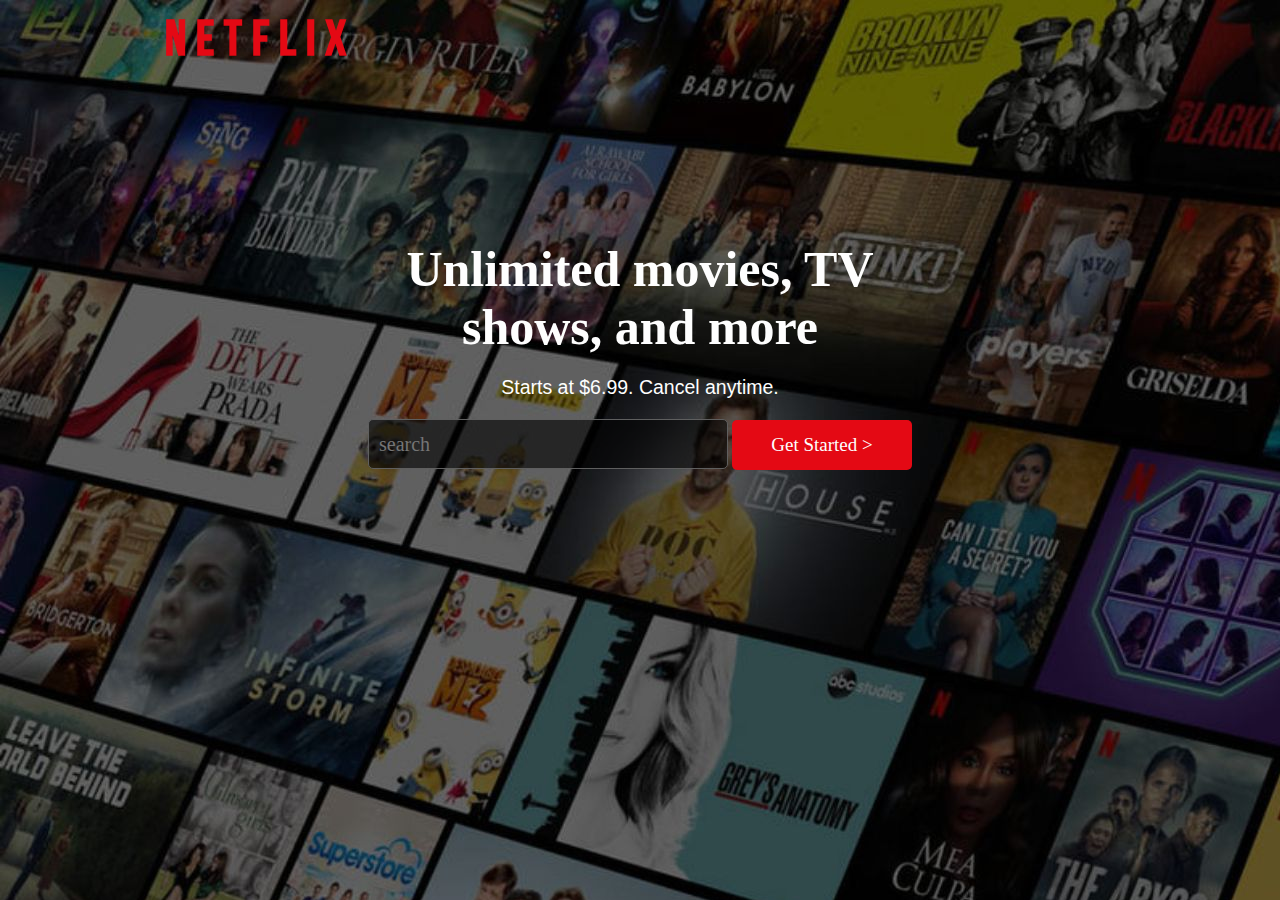
==== Home.html @ c8d7f1a7 "assets" ====
<html>
<head>
    <title>My First Web</title>
    <style>
        *{
            margin:0;
        }
        @font-face{
        font-family:"net";
        src:url("BebasNeue.otf")   
        }
        .header{
            color:rgb(228,9,20);
            font-size:50px;
            text-align:left;
            font-family:"net";
            padding-left:165px;
            padding-top:10px;
            padding-bottom: 20px;
            letter-spacing:3.5px;
            transition: 0.2s;    
        }
        .header:hover{
            transition: 0.2s;
            letter-spacing:10px;

        }
        .bg{
            background-image:url("canva\ netflix\ bg.jpg")
        }
        .sub{
            color: rgb(254, 254, 254);
            text-align: center;
            font-size: 50px;
            padding-top: 150px;
            font-family: arial black;
        }
        .payment{
            color:rgb(254, 254, 254);
            text-align: center;
            font-size: 19.5px;
            padding-top: 20px;
            font-family: arial;
            font-weight:525;
           
        }
        .searchbar{
            width: 360px;
            height: 50px;
            font-size: 20px;
            margin-top: 20px;
            border-radius: 5px;
            background-color: rgba(0,0,0,.6);
            padding-top: 10px;
            padding-bottom: 10px;
            padding-left: 10px;
            font-family: 'Times New Roman', Times, serif;
            color:rgb(254, 254, 254);
            border:1px solid rgb(95,95,95);
            
        }
        .startbutton{
            width: 180px;
            height: 50px;
            border-radius: 5px;
            background-color:rgb(228,9,20);
            color:rgb(254, 254, 254);
            border:none;
            font-family: arial black;
            font-size:19px;
            transition: 0.2s;
        }
        .startbutton:hover{
            background-color:rgb(185, 9, 18);
            transition: 10s;
            width:200px;
            height: 2000px;
            border-radius: 10px;
        }
          

    </style>
</head>
<body class="bg">
    <h1 class="header">Netflix</h1>
    <h1 class="sub">Unlimited movies, TV <br> shows, and more</h1>
    <p class="payment">Starts at $6.99. Cancel anytime.</p>
    <form>
        <center>
        <input type="text" placeholder="search" class="searchbar">
        <input type="submit" value="Get Started >" class="startbutton">
        </center>
    </form>
   
</body>
</html>
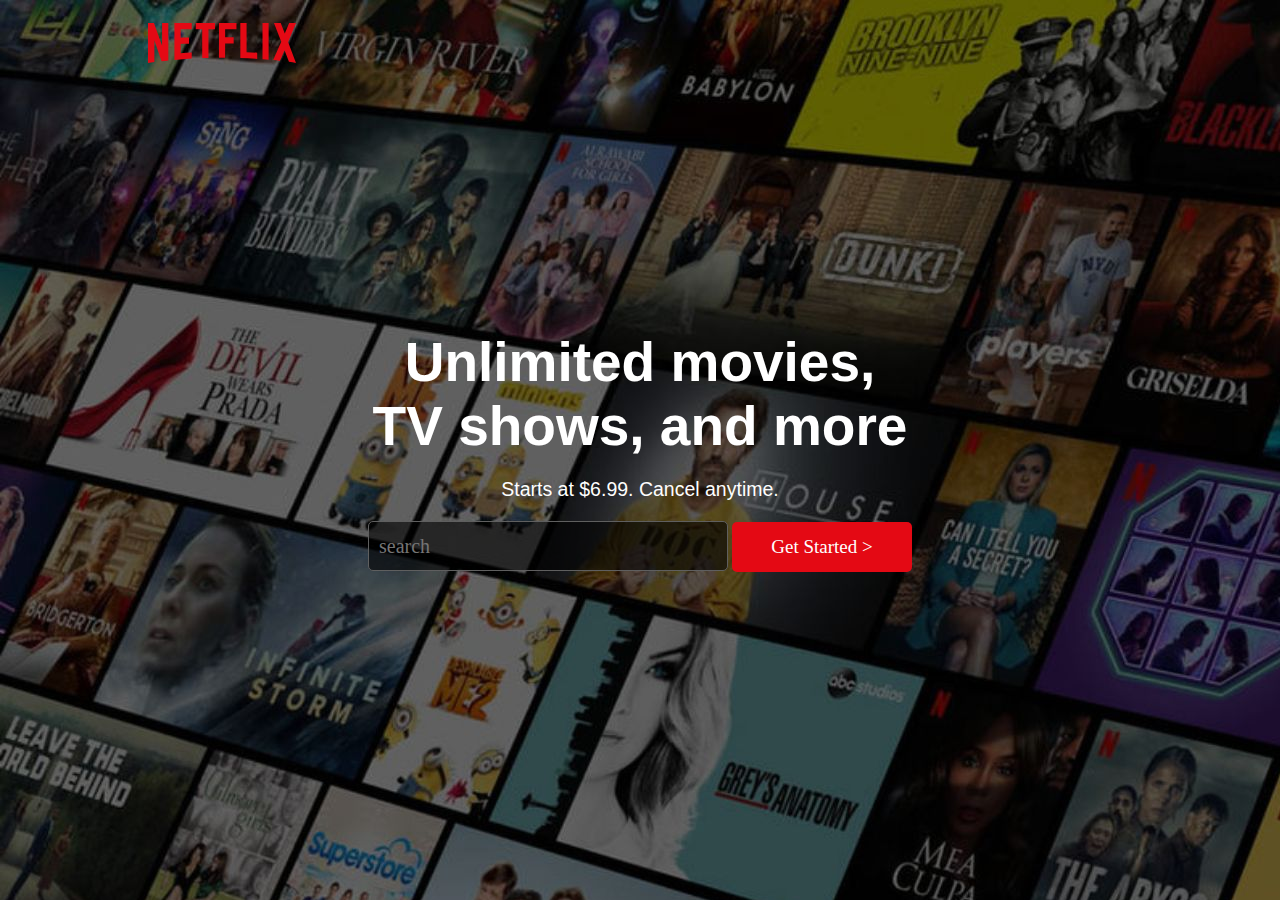
==== commit c81ac4aa: "Update 12/22/24" ====
--- a/Home.html
+++ b/Home.html
@@ -7,33 +7,26 @@
         }
         @font-face{
         font-family:"net";
-        src:url("BebasNeue.otf")   
+        src:url("font/BebasNeue.otf")   
         }
         .header{
-            color:rgb(228,9,20);
-            font-size:50px;
-            text-align:left;
-            font-family:"net";
-            padding-left:165px;
-            padding-top:10px;
-            padding-bottom: 20px;
-            letter-spacing:3.5px;
-            transition: 0.2s;    
-        }
-        .header:hover{
-            transition: 0.2s;
-            letter-spacing:10px;
-
+            fill:#e40914;
+            margin-left:148px;
+            margin-top:23px;    
+            margin-bottom: 20px;
+            width: 148px;
+            height: 40px;
         }
         .bg{
-            background-image:url("canva\ netflix\ bg.jpg")
+            background-image:url("img/canva\ netflix\ bg.jpg")
         }
         .sub{
-            color: rgb(254, 254, 254);
+            color: rgb(255, 255, 255);
             text-align: center;
-            font-size: 50px;
-            padding-top: 150px;
-            font-family: arial black;
+            font-size: 55px;
+            padding-top: 247px;
+            font-family: Netflix Sans, Helvetica Neue, Segoe UI, Roboto, Ubuntu, sans-serif;
+            font-weight: 850;
         }
         .payment{
             color:rgb(254, 254, 254);
@@ -75,15 +68,15 @@
             transition: 10s;
             width:200px;
             height: 2000px;
-            border-radius: 10px;
+            border-radius: 9px;
         }
           
 
     </style>
 </head>
 <body class="bg">
-    <h1 class="header">Netflix</h1>
-    <h1 class="sub">Unlimited movies, TV <br> shows, and more</h1>
+    <svg viewBox="0 0 111 30" version="1.1" xmlns="http://www.w3.org/2000/svg" xmlns:xlink="http://www.w3.org/1999/xlink" aria-hidden="true" role="img" class="header"><g><path d="M105.06233,14.2806261 L110.999156,30 C109.249227,29.7497422 107.500234,29.4366857 105.718437,29.1554972 L102.374168,20.4686475 L98.9371075,28.4375293 C97.2499766,28.1563408 95.5928391,28.061674 93.9057081,27.8432843 L99.9372012,14.0931671 L94.4680851,-5.68434189e-14 L99.5313525,-5.68434189e-14 L102.593495,7.87421502 L105.874965,-5.68434189e-14 L110.999156,-5.68434189e-14 L105.06233,14.2806261 Z M90.4686475,-5.68434189e-14 L85.8749649,-5.68434189e-14 L85.8749649,27.2499766 C87.3746368,27.3437061 88.9371075,27.4055675 90.4686475,27.5930265 L90.4686475,-5.68434189e-14 Z M81.9055207,26.93692 C77.7186241,26.6557316 73.5307901,26.4064111 69.250164,26.3117443 L69.250164,-5.68434189e-14 L73.9366389,-5.68434189e-14 L73.9366389,21.8745899 C76.6248008,21.9373887 79.3120255,22.1557784 81.9055207,22.2804387 L81.9055207,26.93692 Z M64.2496954,10.6561065 L64.2496954,15.3435186 L57.8442216,15.3435186 L57.8442216,25.9996251 L53.2186709,25.9996251 L53.2186709,-5.68434189e-14 L66.3436123,-5.68434189e-14 L66.3436123,4.68741213 L57.8442216,4.68741213 L57.8442216,10.6561065 L64.2496954,10.6561065 Z M45.3435186,4.68741213 L45.3435186,26.2498828 C43.7810479,26.2498828 42.1876465,26.2498828 40.6561065,26.3117443 L40.6561065,4.68741213 L35.8121661,4.68741213 L35.8121661,-5.68434189e-14 L50.2183897,-5.68434189e-14 L50.2183897,4.68741213 L45.3435186,4.68741213 Z M30.749836,15.5928391 C28.687787,15.5928391 26.2498828,15.5928391 24.4999531,15.6875059 L24.4999531,22.6562939 C27.2499766,22.4678976 30,22.2495079 32.7809542,22.1557784 L32.7809542,26.6557316 L19.812541,27.6876933 L19.812541,-5.68434189e-14 L32.7809542,-5.68434189e-14 L32.7809542,4.68741213 L24.4999531,4.68741213 L24.4999531,10.9991564 C26.3126816,10.9991564 29.0936358,10.9054269 30.749836,10.9054269 L30.749836,15.5928391 Z M4.78114163,12.9684132 L4.78114163,29.3429562 C3.09401069,29.5313525 1.59340144,29.7497422 0,30 L0,-5.68434189e-14 L4.4690224,-5.68434189e-14 L10.562377,17.0315868 L10.562377,-5.68434189e-14 L15.2497891,-5.68434189e-14 L15.2497891,28.061674 C13.5935889,28.3437998 11.906458,28.4375293 10.1246602,28.6868498 L4.78114163,12.9684132 Z"></path></g></svg>
+    <h1 class="sub">Unlimited movies,<br> TV shows, and more</h1>
     <p class="payment">Starts at $6.99. Cancel anytime.</p>
     <form>
         <center>
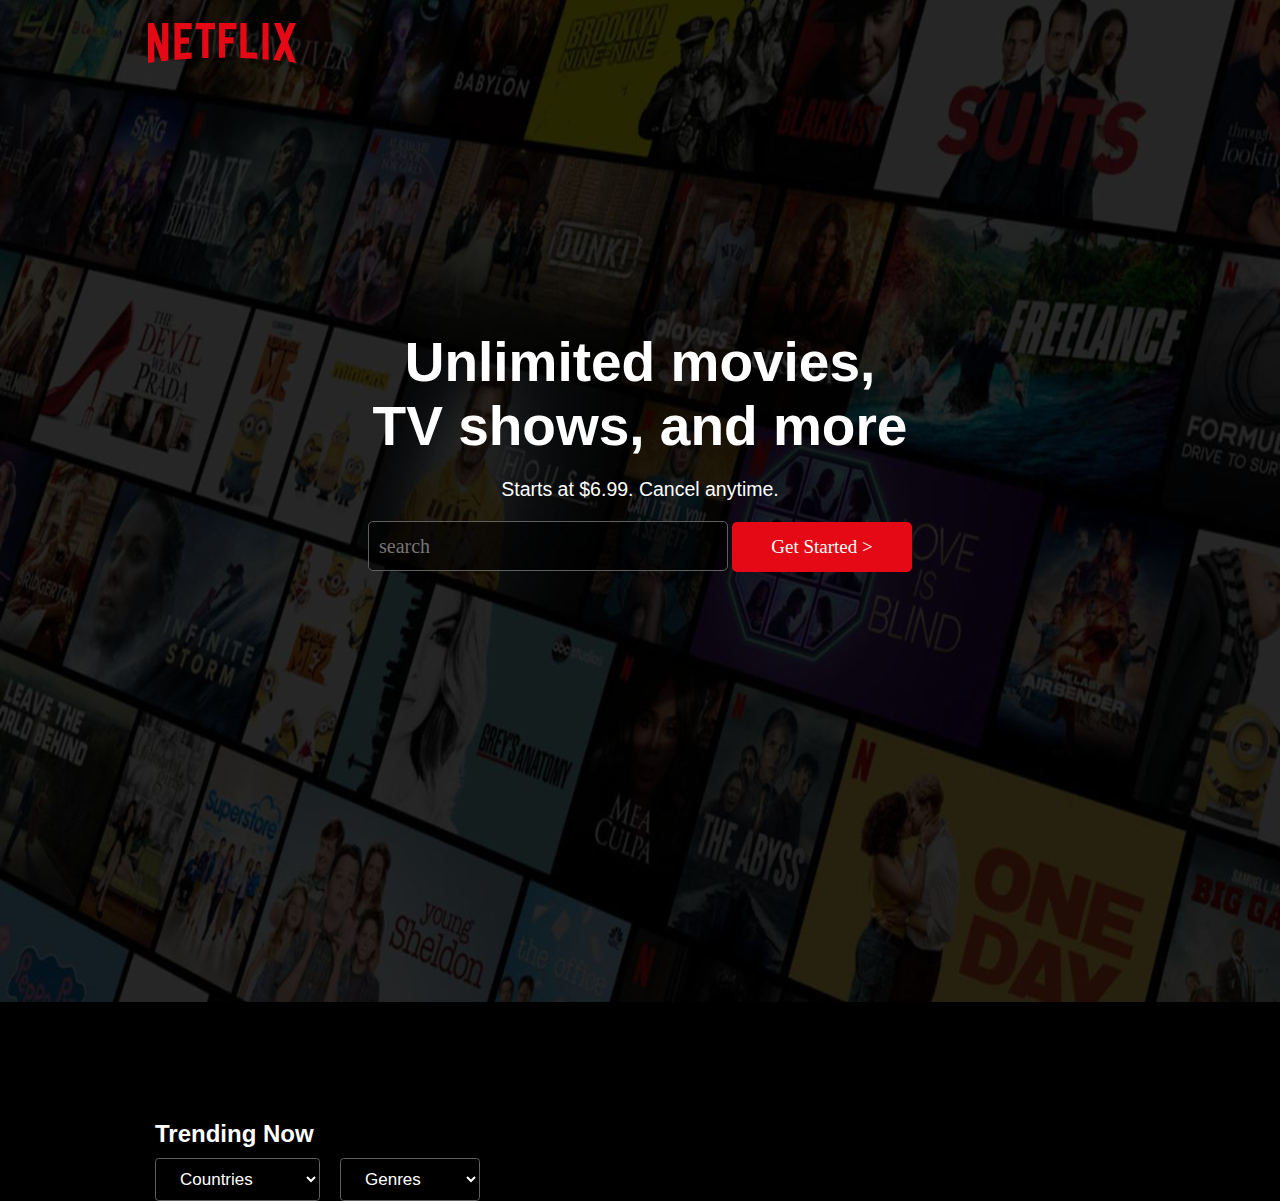
==== commit 2fb366c8: "Update 12/24/24" ====
--- a/Home.html
+++ b/Home.html
@@ -18,7 +18,8 @@
             height: 40px;
         }
         .bg{
-            background-image:url("img/canva\ netflix\ bg.jpg")
+            background-image:url("img/canva\ netflix\ bg2.jpg");
+            background-size:100% 1025px;
         }
         .sub{
             color: rgb(255, 255, 255);
@@ -44,13 +45,13 @@
             margin-top: 20px;
             border-radius: 5px;
             background-color: rgba(0,0,0,.6);
+            border:1px solid rgb(95,95,95);
             padding-top: 10px;
             padding-bottom: 10px;
             padding-left: 10px;
             font-family: 'Times New Roman', Times, serif;
             color:rgb(254, 254, 254);
-            border:1px solid rgb(95,95,95);
-            
+           
         }
         .startbutton{
             width: 180px;
@@ -70,12 +71,44 @@
             height: 2000px;
             border-radius: 9px;
         }
-          
+        .trending{
+            color:rgb(255, 255, 255);
+            margin-left: 155px;
+            margin-top:100px;
+
+            h2{
+                font-family: Netflix Sans, Helvetica Neue, Segoe UI, Roboto, Ubuntu, sans-serif;
+            }
+
+            select{
+                background-color: rgba(0,0,0,.6);
+                border:1px solid rgb(95,95,95);
+                color:rgb(255, 255, 255);
+                padding-left: 20px;
+                padding-right: 20px;
+                padding-top: 10px;
+                padding-bottom: 10px;
+                font-size: 17px;
+                margin-top: 10px;
+                border-radius: 3.6px;
+                margin-right: 16px;
+
+
+
+            }
+        }
+        .parent{
+            background-color: rgb(0, 0, 0);
+            margin-top: 430px;
+        }
+
 
     </style>
 </head>
 <body class="bg">
-    <svg viewBox="0 0 111 30" version="1.1" xmlns="http://www.w3.org/2000/svg" xmlns:xlink="http://www.w3.org/1999/xlink" aria-hidden="true" role="img" class="header"><g><path d="M105.06233,14.2806261 L110.999156,30 C109.249227,29.7497422 107.500234,29.4366857 105.718437,29.1554972 L102.374168,20.4686475 L98.9371075,28.4375293 C97.2499766,28.1563408 95.5928391,28.061674 93.9057081,27.8432843 L99.9372012,14.0931671 L94.4680851,-5.68434189e-14 L99.5313525,-5.68434189e-14 L102.593495,7.87421502 L105.874965,-5.68434189e-14 L110.999156,-5.68434189e-14 L105.06233,14.2806261 Z M90.4686475,-5.68434189e-14 L85.8749649,-5.68434189e-14 L85.8749649,27.2499766 C87.3746368,27.3437061 88.9371075,27.4055675 90.4686475,27.5930265 L90.4686475,-5.68434189e-14 Z M81.9055207,26.93692 C77.7186241,26.6557316 73.5307901,26.4064111 69.250164,26.3117443 L69.250164,-5.68434189e-14 L73.9366389,-5.68434189e-14 L73.9366389,21.8745899 C76.6248008,21.9373887 79.3120255,22.1557784 81.9055207,22.2804387 L81.9055207,26.93692 Z M64.2496954,10.6561065 L64.2496954,15.3435186 L57.8442216,15.3435186 L57.8442216,25.9996251 L53.2186709,25.9996251 L53.2186709,-5.68434189e-14 L66.3436123,-5.68434189e-14 L66.3436123,4.68741213 L57.8442216,4.68741213 L57.8442216,10.6561065 L64.2496954,10.6561065 Z M45.3435186,4.68741213 L45.3435186,26.2498828 C43.7810479,26.2498828 42.1876465,26.2498828 40.6561065,26.3117443 L40.6561065,4.68741213 L35.8121661,4.68741213 L35.8121661,-5.68434189e-14 L50.2183897,-5.68434189e-14 L50.2183897,4.68741213 L45.3435186,4.68741213 Z M30.749836,15.5928391 C28.687787,15.5928391 26.2498828,15.5928391 24.4999531,15.6875059 L24.4999531,22.6562939 C27.2499766,22.4678976 30,22.2495079 32.7809542,22.1557784 L32.7809542,26.6557316 L19.812541,27.6876933 L19.812541,-5.68434189e-14 L32.7809542,-5.68434189e-14 L32.7809542,4.68741213 L24.4999531,4.68741213 L24.4999531,10.9991564 C26.3126816,10.9991564 29.0936358,10.9054269 30.749836,10.9054269 L30.749836,15.5928391 Z M4.78114163,12.9684132 L4.78114163,29.3429562 C3.09401069,29.5313525 1.59340144,29.7497422 0,30 L0,-5.68434189e-14 L4.4690224,-5.68434189e-14 L10.562377,17.0315868 L10.562377,-5.68434189e-14 L15.2497891,-5.68434189e-14 L15.2497891,28.061674 C13.5935889,28.3437998 11.906458,28.4375293 10.1246602,28.6868498 L4.78114163,12.9684132 Z"></path></g></svg>
+  
+         <svg viewBox="0 0 111 30" version="1.1" xmlns="http://www.w3.org/2000/svg" xmlns:xlink="http://www.w3.org/1999/xlink" aria-hidden="true" role="img" class="header"><g><path d="M105.06233,14.2806261 L110.999156,30 C109.249227,29.7497422 107.500234,29.4366857 105.718437,29.1554972 L102.374168,20.4686475 L98.9371075,28.4375293 C97.2499766,28.1563408 95.5928391,28.061674 93.9057081,27.8432843 L99.9372012,14.0931671 L94.4680851,-5.68434189e-14 L99.5313525,-5.68434189e-14 L102.593495,7.87421502 L105.874965,-5.68434189e-14 L110.999156,-5.68434189e-14 L105.06233,14.2806261 Z M90.4686475,-5.68434189e-14 L85.8749649,-5.68434189e-14 L85.8749649,27.2499766 C87.3746368,27.3437061 88.9371075,27.4055675 90.4686475,27.5930265 L90.4686475,-5.68434189e-14 Z M81.9055207,26.93692 C77.7186241,26.6557316 73.5307901,26.4064111 69.250164,26.3117443 L69.250164,-5.68434189e-14 L73.9366389,-5.68434189e-14 L73.9366389,21.8745899 C76.6248008,21.9373887 79.3120255,22.1557784 81.9055207,22.2804387 L81.9055207,26.93692 Z M64.2496954,10.6561065 L64.2496954,15.3435186 L57.8442216,15.3435186 L57.8442216,25.9996251 L53.2186709,25.9996251 L53.2186709,-5.68434189e-14 L66.3436123,-5.68434189e-14 L66.3436123,4.68741213 L57.8442216,4.68741213 L57.8442216,10.6561065 L64.2496954,10.6561065 Z M45.3435186,4.68741213 L45.3435186,26.2498828 C43.7810479,26.2498828 42.1876465,26.2498828 40.6561065,26.3117443 L40.6561065,4.68741213 L35.8121661,4.68741213 L35.8121661,-5.68434189e-14 L50.2183897,-5.68434189e-14 L50.2183897,4.68741213 L45.3435186,4.68741213 Z M30.749836,15.5928391 C28.687787,15.5928391 26.2498828,15.5928391 24.4999531,15.6875059 L24.4999531,22.6562939 C27.2499766,22.4678976 30,22.2495079 32.7809542,22.1557784 L32.7809542,26.6557316 L19.812541,27.6876933 L19.812541,-5.68434189e-14 L32.7809542,-5.68434189e-14 L32.7809542,4.68741213 L24.4999531,4.68741213 L24.4999531,10.9991564 C26.3126816,10.9991564 29.0936358,10.9054269 30.749836,10.9054269 L30.749836,15.5928391 Z M4.78114163,12.9684132 L4.78114163,29.3429562 C3.09401069,29.5313525 1.59340144,29.7497422 0,30 L0,-5.68434189e-14 L4.4690224,-5.68434189e-14 L10.562377,17.0315868 L10.562377,-5.68434189e-14 L15.2497891,-5.68434189e-14 L15.2497891,28.061674 C13.5935889,28.3437998 11.906458,28.4375293 10.1246602,28.6868498 L4.78114163,12.9684132 Z"></path></g></svg>
+  
     <h1 class="sub">Unlimited movies,<br> TV shows, and more</h1>
     <p class="payment">Starts at $6.99. Cancel anytime.</p>
     <form>
@@ -84,6 +117,27 @@
         <input type="submit" value="Get Started >" class="startbutton">
         </center>
     </form>
-   
+ <div class="parent">;
+    <div class="trending">
+        <h2>Trending Now</h2> 
+
+        <select>
+            <option disabled selected>Countries</option>
+            <option>United States</option>
+            <option>Canada</option>
+            <option>Mexico</option>
+            <option>Russia</option>
+            <option>Zambia</option>
+        </select>
+        <select>
+            <option disabled selected>Genres</option>
+            <option>Horror</option>
+            <option>Mystery</option>
+            <option>Comedy</option>
+            <option>Adventure</option>
+            <option>Drama</option>
+        </select>
+    </div>
+ </div>
 </body>
 </html>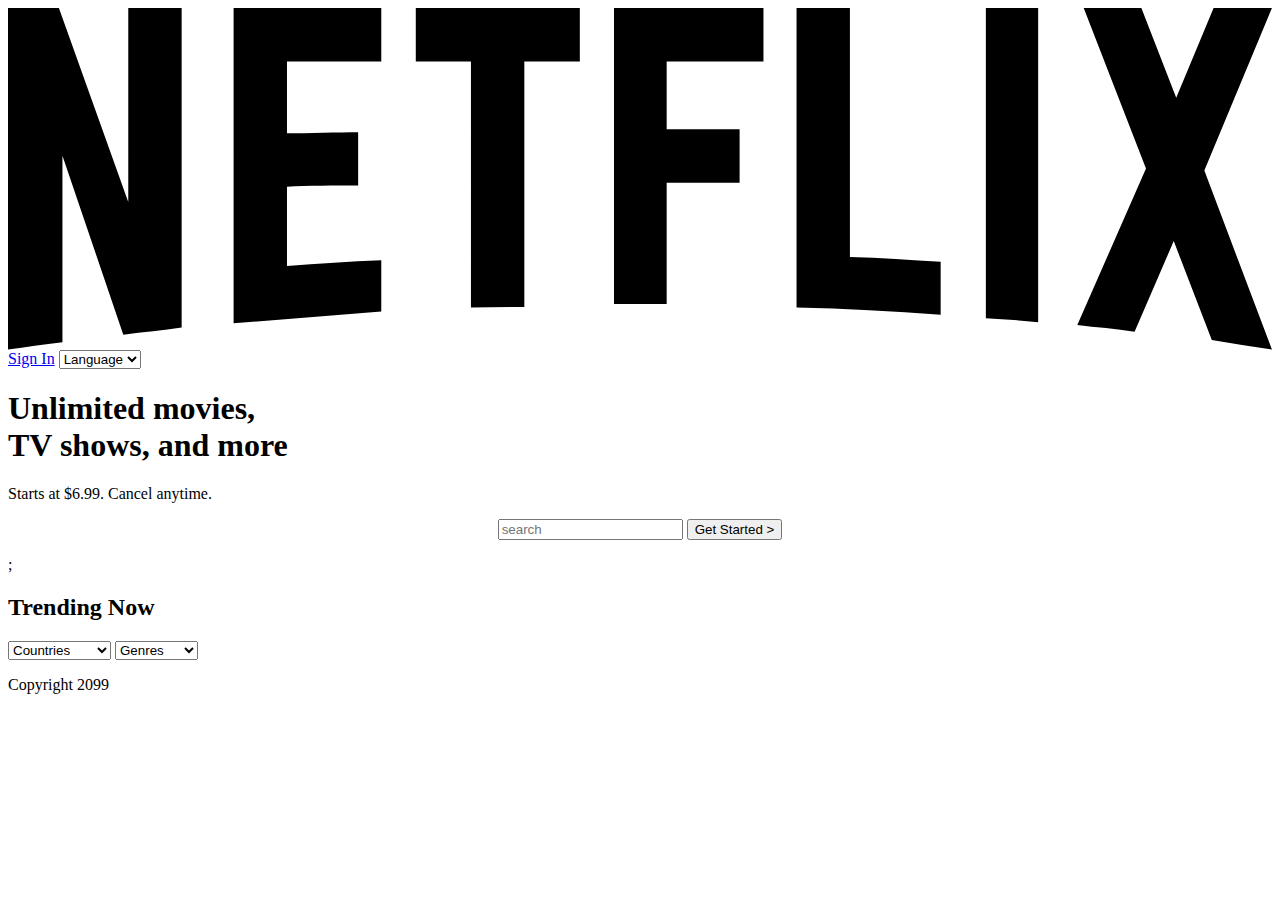
==== commit c22f6928: "12/29/24 Update" ====
--- a/Home.html
+++ b/Home.html
@@ -1,143 +1,70 @@
 <html>
-<head>
+  <head>
     <title>My First Web</title>
-    <style>
-        *{
-            margin:0;
-        }
-        @font-face{
-        font-family:"net";
-        src:url("font/BebasNeue.otf")   
-        }
-        .header{
-            fill:#e40914;
-            margin-left:148px;
-            margin-top:23px;    
-            margin-bottom: 20px;
-            width: 148px;
-            height: 40px;
-        }
-        .bg{
-            background-image:url("img/canva\ netflix\ bg2.jpg");
-            background-size:100% 1025px;
-        }
-        .sub{
-            color: rgb(255, 255, 255);
-            text-align: center;
-            font-size: 55px;
-            padding-top: 247px;
-            font-family: Netflix Sans, Helvetica Neue, Segoe UI, Roboto, Ubuntu, sans-serif;
-            font-weight: 850;
-        }
-        .payment{
-            color:rgb(254, 254, 254);
-            text-align: center;
-            font-size: 19.5px;
-            padding-top: 20px;
-            font-family: arial;
-            font-weight:525;
-           
-        }
-        .searchbar{
-            width: 360px;
-            height: 50px;
-            font-size: 20px;
-            margin-top: 20px;
-            border-radius: 5px;
-            background-color: rgba(0,0,0,.6);
-            border:1px solid rgb(95,95,95);
-            padding-top: 10px;
-            padding-bottom: 10px;
-            padding-left: 10px;
-            font-family: 'Times New Roman', Times, serif;
-            color:rgb(254, 254, 254);
-           
-        }
-        .startbutton{
-            width: 180px;
-            height: 50px;
-            border-radius: 5px;
-            background-color:rgb(228,9,20);
-            color:rgb(254, 254, 254);
-            border:none;
-            font-family: arial black;
-            font-size:19px;
-            transition: 0.2s;
-        }
-        .startbutton:hover{
-            background-color:rgb(185, 9, 18);
-            transition: 10s;
-            width:200px;
-            height: 2000px;
-            border-radius: 9px;
-        }
-        .trending{
-            color:rgb(255, 255, 255);
-            margin-left: 155px;
-            margin-top:100px;
-
-            h2{
-                font-family: Netflix Sans, Helvetica Neue, Segoe UI, Roboto, Ubuntu, sans-serif;
-            }
-
-            select{
-                background-color: rgba(0,0,0,.6);
-                border:1px solid rgb(95,95,95);
-                color:rgb(255, 255, 255);
-                padding-left: 20px;
-                padding-right: 20px;
-                padding-top: 10px;
-                padding-bottom: 10px;
-                font-size: 17px;
-                margin-top: 10px;
-                border-radius: 3.6px;
-                margin-right: 16px;
-
-
-
-            }
-        }
-        .parent{
-            background-color: rgb(0, 0, 0);
-            margin-top: 430px;
-        }
-
-
-    </style>
-</head>
-<body class="bg">
-  
-         <svg viewBox="0 0 111 30" version="1.1" xmlns="http://www.w3.org/2000/svg" xmlns:xlink="http://www.w3.org/1999/xlink" aria-hidden="true" role="img" class="header"><g><path d="M105.06233,14.2806261 L110.999156,30 C109.249227,29.7497422 107.500234,29.4366857 105.718437,29.1554972 L102.374168,20.4686475 L98.9371075,28.4375293 C97.2499766,28.1563408 95.5928391,28.061674 93.9057081,27.8432843 L99.9372012,14.0931671 L94.4680851,-5.68434189e-14 L99.5313525,-5.68434189e-14 L102.593495,7.87421502 L105.874965,-5.68434189e-14 L110.999156,-5.68434189e-14 L105.06233,14.2806261 Z M90.4686475,-5.68434189e-14 L85.8749649,-5.68434189e-14 L85.8749649,27.2499766 C87.3746368,27.3437061 88.9371075,27.4055675 90.4686475,27.5930265 L90.4686475,-5.68434189e-14 Z M81.9055207,26.93692 C77.7186241,26.6557316 73.5307901,26.4064111 69.250164,26.3117443 L69.250164,-5.68434189e-14 L73.9366389,-5.68434189e-14 L73.9366389,21.8745899 C76.6248008,21.9373887 79.3120255,22.1557784 81.9055207,22.2804387 L81.9055207,26.93692 Z M64.2496954,10.6561065 L64.2496954,15.3435186 L57.8442216,15.3435186 L57.8442216,25.9996251 L53.2186709,25.9996251 L53.2186709,-5.68434189e-14 L66.3436123,-5.68434189e-14 L66.3436123,4.68741213 L57.8442216,4.68741213 L57.8442216,10.6561065 L64.2496954,10.6561065 Z M45.3435186,4.68741213 L45.3435186,26.2498828 C43.7810479,26.2498828 42.1876465,26.2498828 40.6561065,26.3117443 L40.6561065,4.68741213 L35.8121661,4.68741213 L35.8121661,-5.68434189e-14 L50.2183897,-5.68434189e-14 L50.2183897,4.68741213 L45.3435186,4.68741213 Z M30.749836,15.5928391 C28.687787,15.5928391 26.2498828,15.5928391 24.4999531,15.6875059 L24.4999531,22.6562939 C27.2499766,22.4678976 30,22.2495079 32.7809542,22.1557784 L32.7809542,26.6557316 L19.812541,27.6876933 L19.812541,-5.68434189e-14 L32.7809542,-5.68434189e-14 L32.7809542,4.68741213 L24.4999531,4.68741213 L24.4999531,10.9991564 C26.3126816,10.9991564 29.0936358,10.9054269 30.749836,10.9054269 L30.749836,15.5928391 Z M4.78114163,12.9684132 L4.78114163,29.3429562 C3.09401069,29.5313525 1.59340144,29.7497422 0,30 L0,-5.68434189e-14 L4.4690224,-5.68434189e-14 L10.562377,17.0315868 L10.562377,-5.68434189e-14 L15.2497891,-5.68434189e-14 L15.2497891,28.061674 C13.5935889,28.3437998 11.906458,28.4375293 10.1246602,28.6868498 L4.78114163,12.9684132 Z"></path></g></svg>
-  
-    <h1 class="sub">Unlimited movies,<br> TV shows, and more</h1>
+    <link href="css/Style.css" rel="stylesheet" />
+  </head>
+  <body class="bg">
+    <div class="nav">
+      <svg
+        viewBox="0 0 111 30"
+        version="1.1"
+        xmlns="http://www.w3.org/2000/svg"
+        xmlns:xlink="http://www.w3.org/1999/xlink"
+        aria-hidden="true"
+        role="img"
+        class="header"
+      >
+        <g>
+          <path
+            d="M105.06233,14.2806261 L110.999156,30 C109.249227,29.7497422 107.500234,29.4366857 105.718437,29.1554972 L102.374168,20.4686475 L98.9371075,28.4375293 C97.2499766,28.1563408 95.5928391,28.061674 93.9057081,27.8432843 L99.9372012,14.0931671 L94.4680851,-5.68434189e-14 L99.5313525,-5.68434189e-14 L102.593495,7.87421502 L105.874965,-5.68434189e-14 L110.999156,-5.68434189e-14 L105.06233,14.2806261 Z M90.4686475,-5.68434189e-14 L85.8749649,-5.68434189e-14 L85.8749649,27.2499766 C87.3746368,27.3437061 88.9371075,27.4055675 90.4686475,27.5930265 L90.4686475,-5.68434189e-14 Z M81.9055207,26.93692 C77.7186241,26.6557316 73.5307901,26.4064111 69.250164,26.3117443 L69.250164,-5.68434189e-14 L73.9366389,-5.68434189e-14 L73.9366389,21.8745899 C76.6248008,21.9373887 79.3120255,22.1557784 81.9055207,22.2804387 L81.9055207,26.93692 Z M64.2496954,10.6561065 L64.2496954,15.3435186 L57.8442216,15.3435186 L57.8442216,25.9996251 L53.2186709,25.9996251 L53.2186709,-5.68434189e-14 L66.3436123,-5.68434189e-14 L66.3436123,4.68741213 L57.8442216,4.68741213 L57.8442216,10.6561065 L64.2496954,10.6561065 Z M45.3435186,4.68741213 L45.3435186,26.2498828 C43.7810479,26.2498828 42.1876465,26.2498828 40.6561065,26.3117443 L40.6561065,4.68741213 L35.8121661,4.68741213 L35.8121661,-5.68434189e-14 L50.2183897,-5.68434189e-14 L50.2183897,4.68741213 L45.3435186,4.68741213 Z M30.749836,15.5928391 C28.687787,15.5928391 26.2498828,15.5928391 24.4999531,15.6875059 L24.4999531,22.6562939 C27.2499766,22.4678976 30,22.2495079 32.7809542,22.1557784 L32.7809542,26.6557316 L19.812541,27.6876933 L19.812541,-5.68434189e-14 L32.7809542,-5.68434189e-14 L32.7809542,4.68741213 L24.4999531,4.68741213 L24.4999531,10.9991564 C26.3126816,10.9991564 29.0936358,10.9054269 30.749836,10.9054269 L30.749836,15.5928391 Z M4.78114163,12.9684132 L4.78114163,29.3429562 C3.09401069,29.5313525 1.59340144,29.7497422 0,30 L0,-5.68434189e-14 L4.4690224,-5.68434189e-14 L10.562377,17.0315868 L10.562377,-5.68434189e-14 L15.2497891,-5.68434189e-14 L15.2497891,28.061674 C13.5935889,28.3437998 11.906458,28.4375293 10.1246602,28.6868498 L4.78114163,12.9684132 Z"
+          ></path>
+        </g>
+      </svg>
+      <a href="Signup.html" class="abt"> Sign In</a>
+      <select>
+        <option disabled selected>Language</option>
+        <option>English</option>
+        <option>Spanish</option>
+        <option>Russian</option>
+        <option>Bembu</option>
+      </select>
+    </div>
+    <h1 class="sub">
+      Unlimited movies,<br />
+      TV shows, and more
+    </h1>
     <p class="payment">Starts at $6.99. Cancel anytime.</p>
     <form>
-        <center>
-        <input type="text" placeholder="search" class="searchbar">
-        <input type="submit" value="Get Started >" class="startbutton">
-        </center>
+      <center>
+        <input type="text" placeholder="search" class="searchbar" />
+        <input type="submit" value="Get Started >" class="startbutton" />
+      </center>
     </form>
- <div class="parent">;
-    <div class="trending">
-        <h2>Trending Now</h2> 
+    <div class="parent">
+      ;
+      <div class="trending">
+        <h2>Trending Now</h2>
 
         <select>
-            <option disabled selected>Countries</option>
-            <option>United States</option>
-            <option>Canada</option>
-            <option>Mexico</option>
-            <option>Russia</option>
-            <option>Zambia</option>
+          <option disabled selected>Countries</option>
+          <option>United States</option>
+          <option>Canada</option>
+          <option>Mexico</option>
+          <option>Russia</option>
+          <option>Zambia</option>
         </select>
         <select>
-            <option disabled selected>Genres</option>
-            <option>Horror</option>
-            <option>Mystery</option>
-            <option>Comedy</option>
-            <option>Adventure</option>
-            <option>Drama</option>
+          <option disabled selected>Genres</option>
+          <option>Horror</option>
+          <option>Mystery</option>
+          <option>Comedy</option>
+          <option>Adventure</option>
+          <option>Drama</option>
         </select>
+      </div>
     </div>
- </div>
-</body>
-</html>+    <footer class="footer">
+      <p>Copyright 2099</p>
+    </footer>
+  </body>
+</html>
